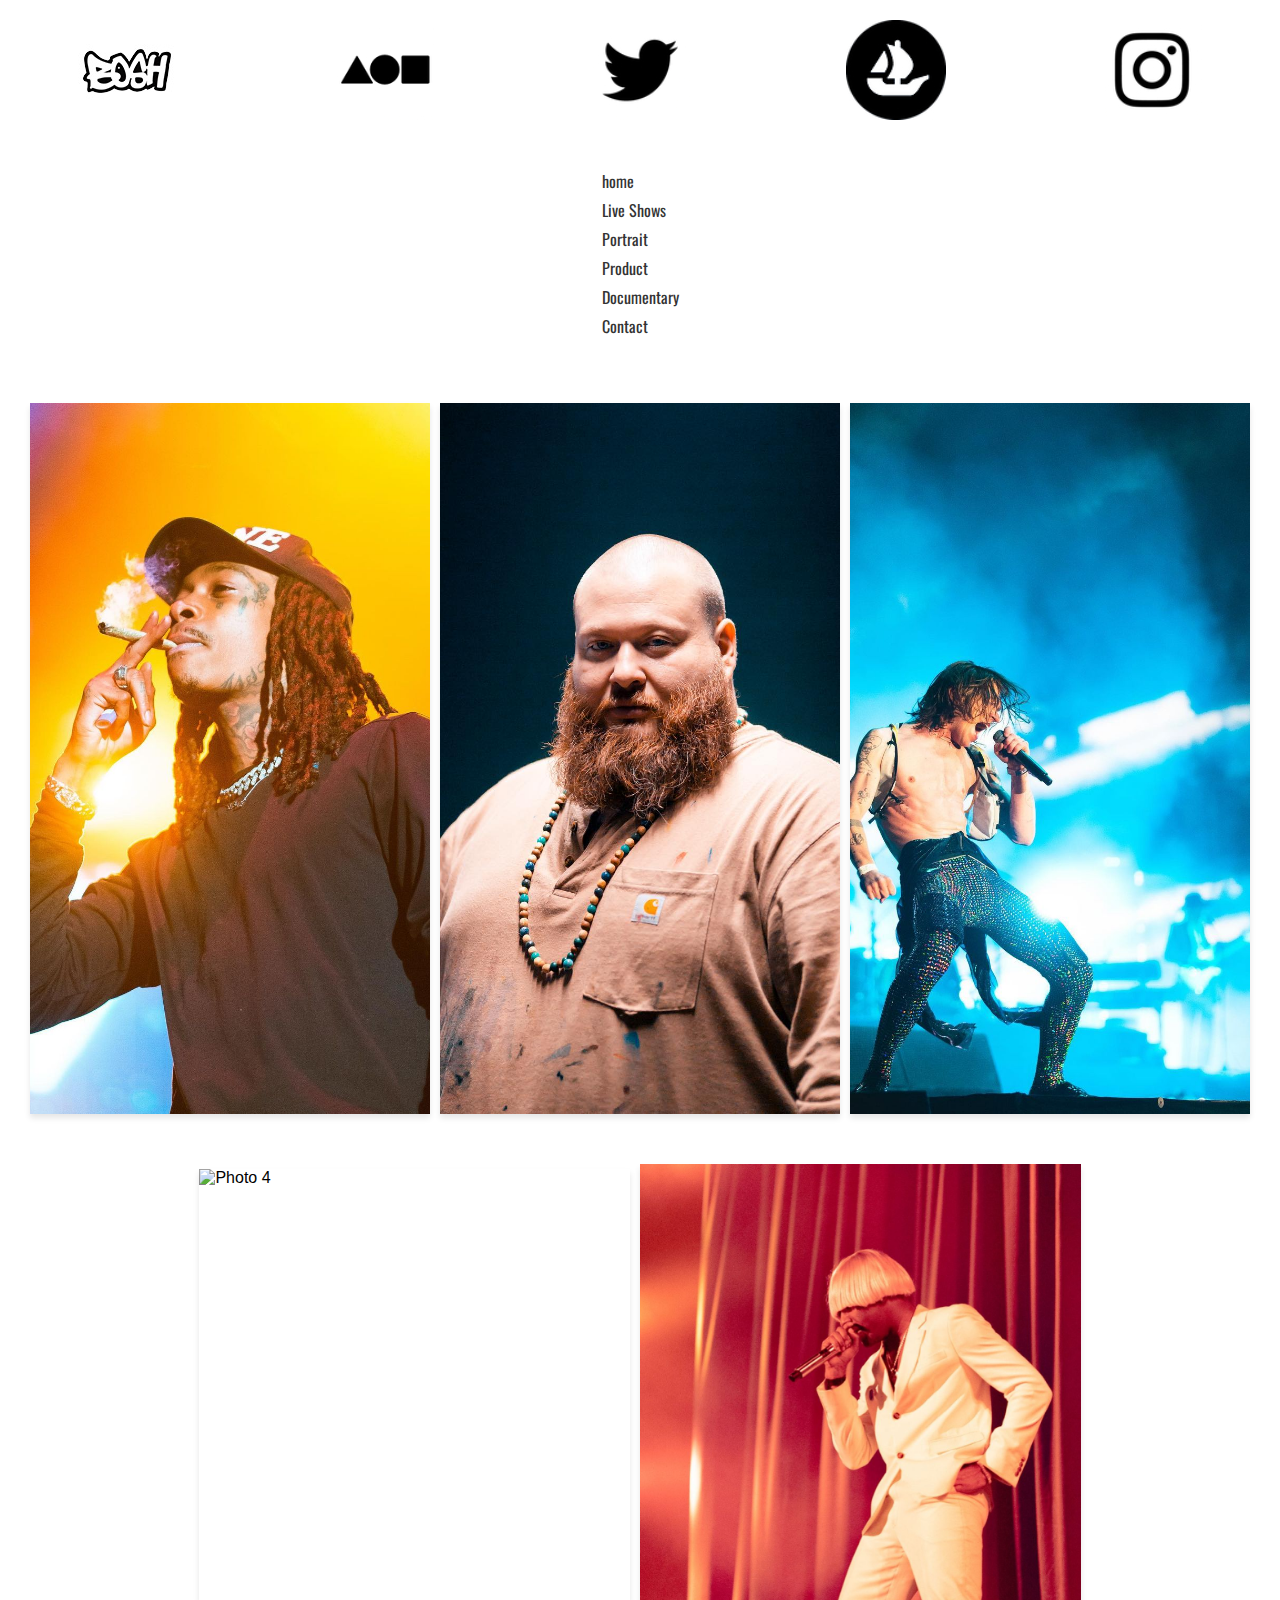
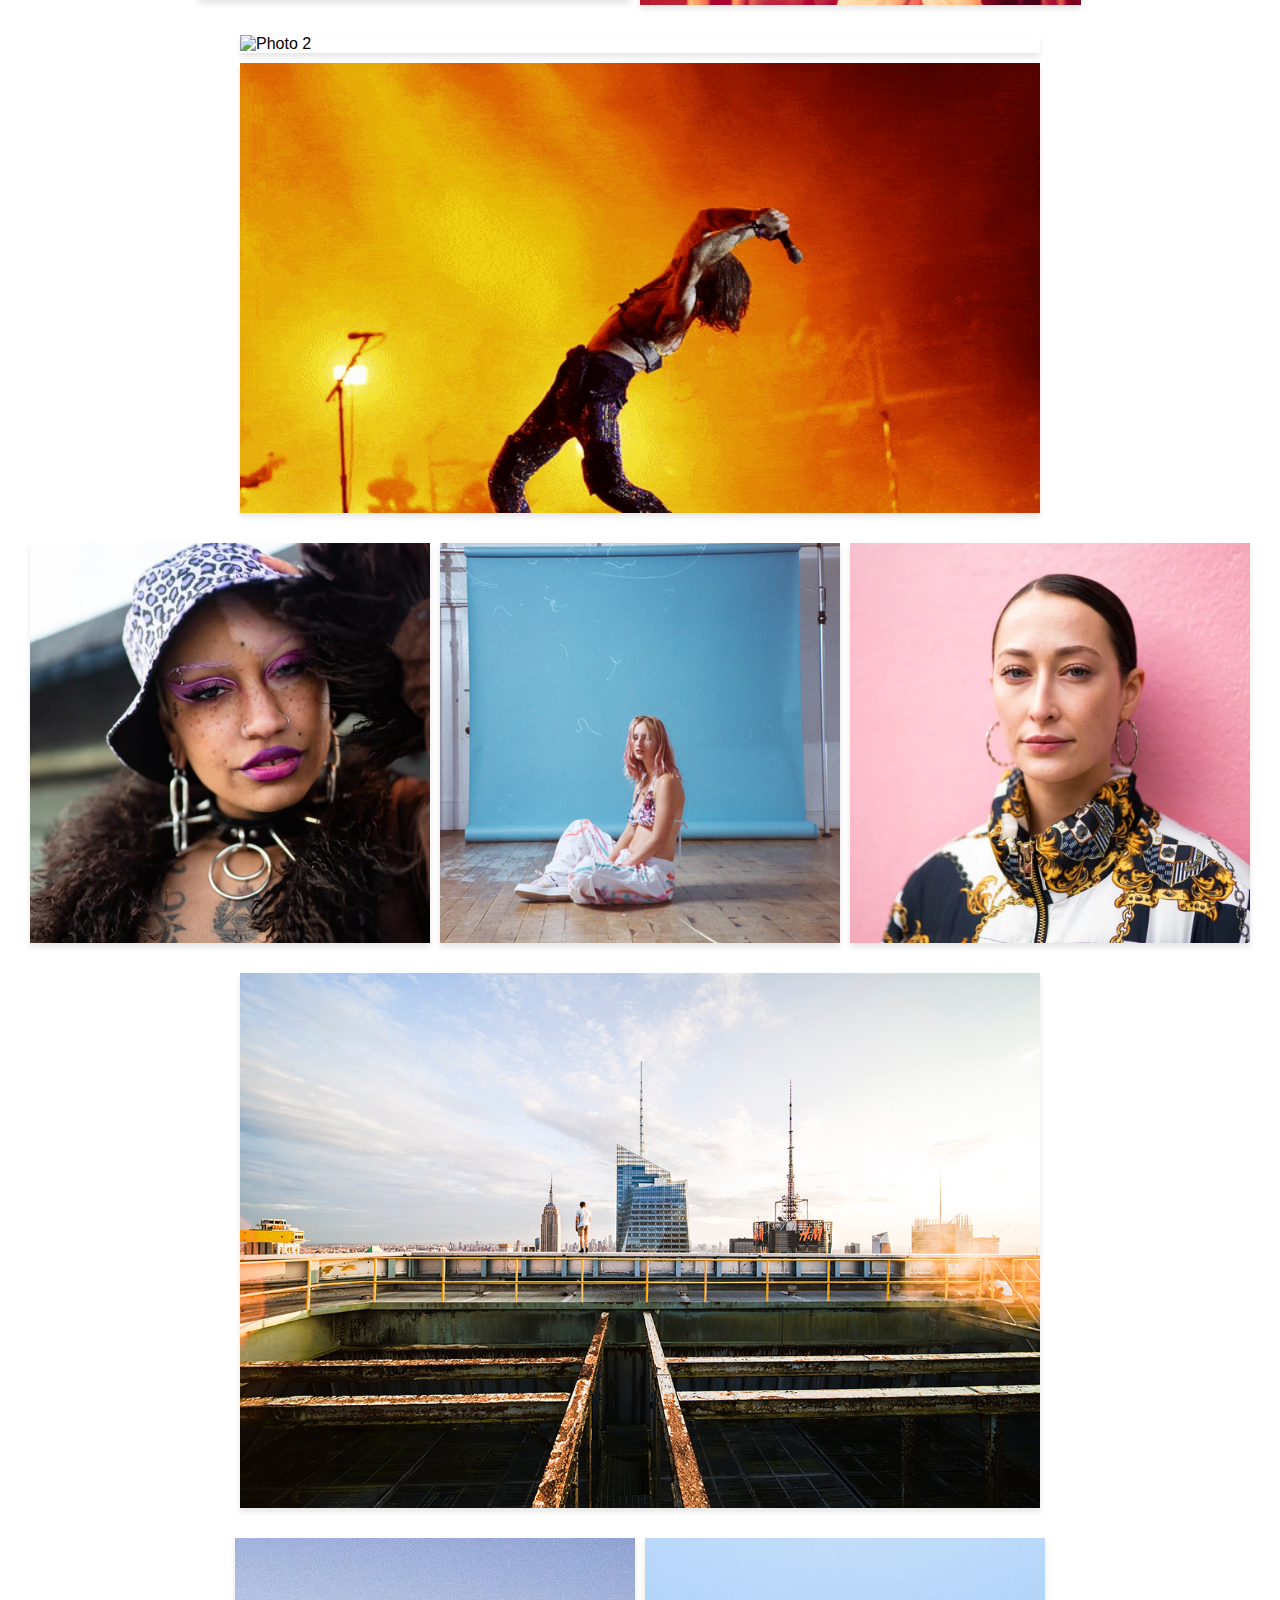
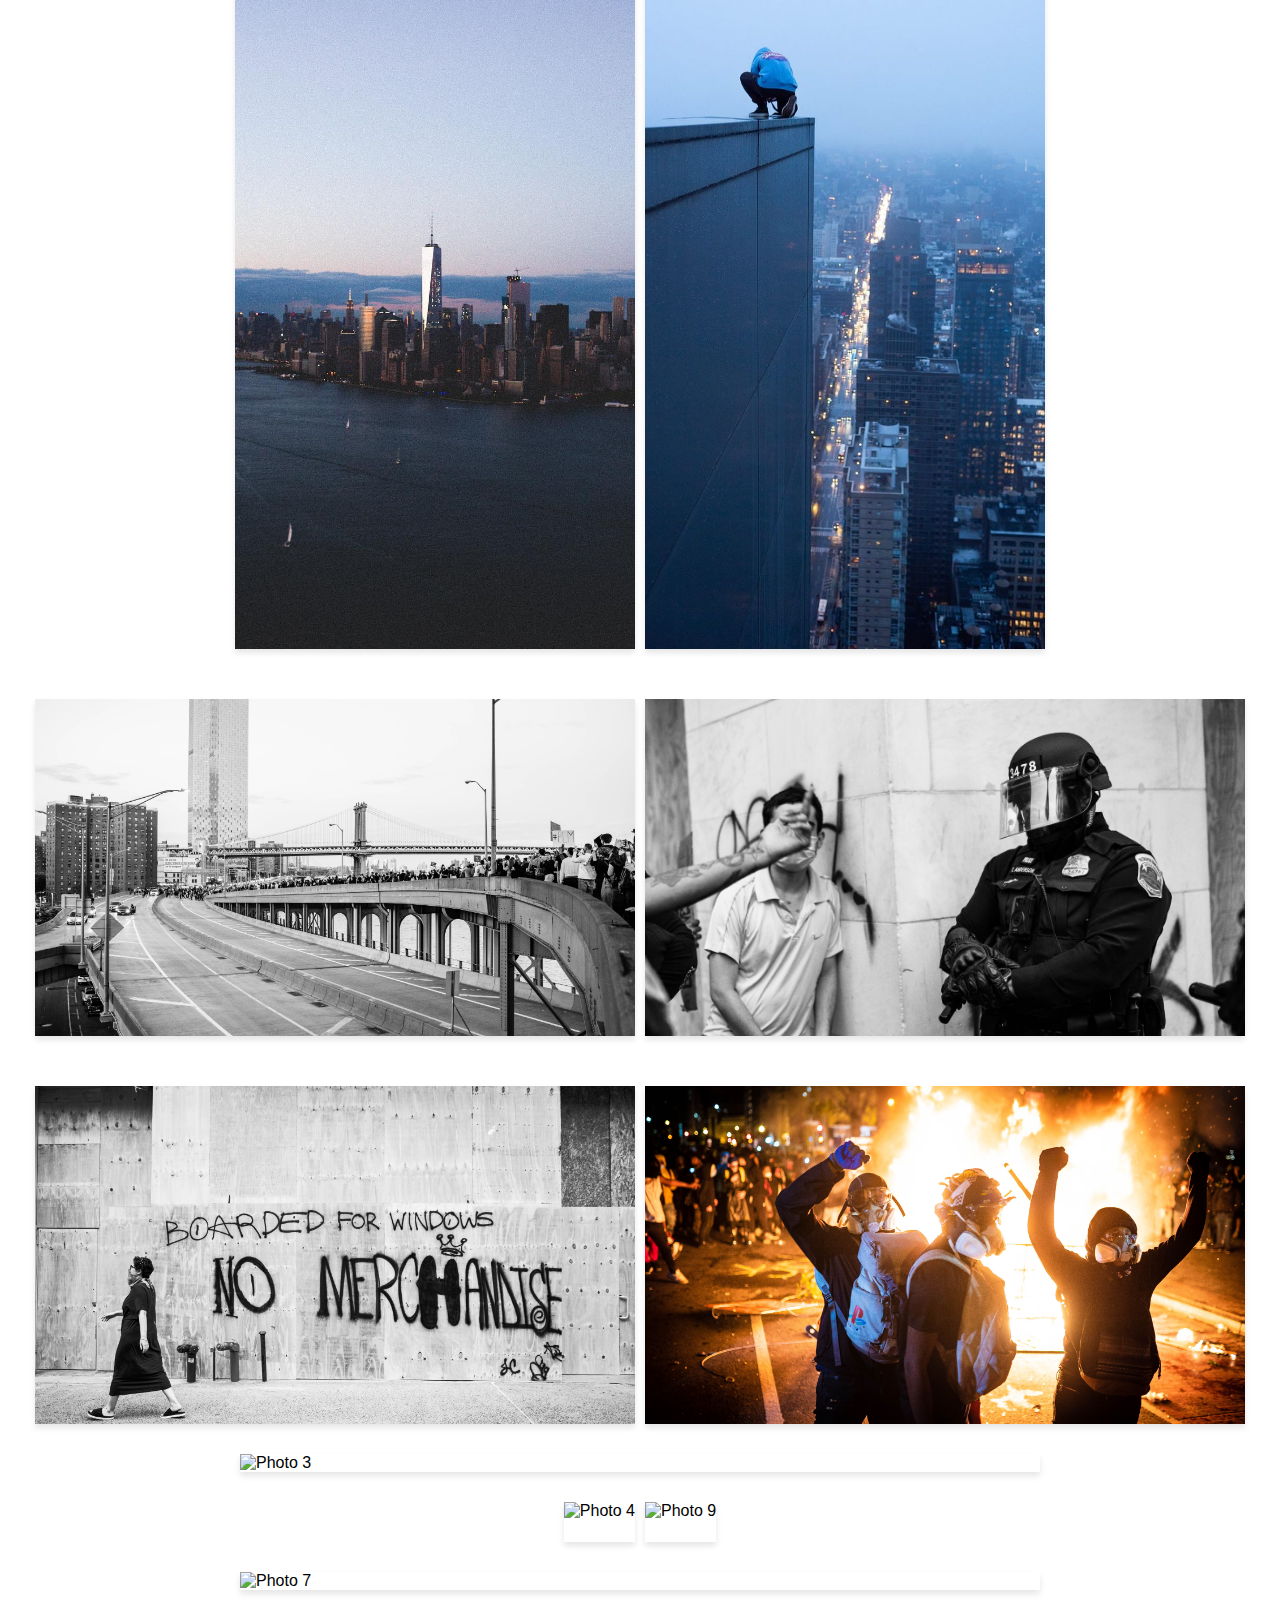
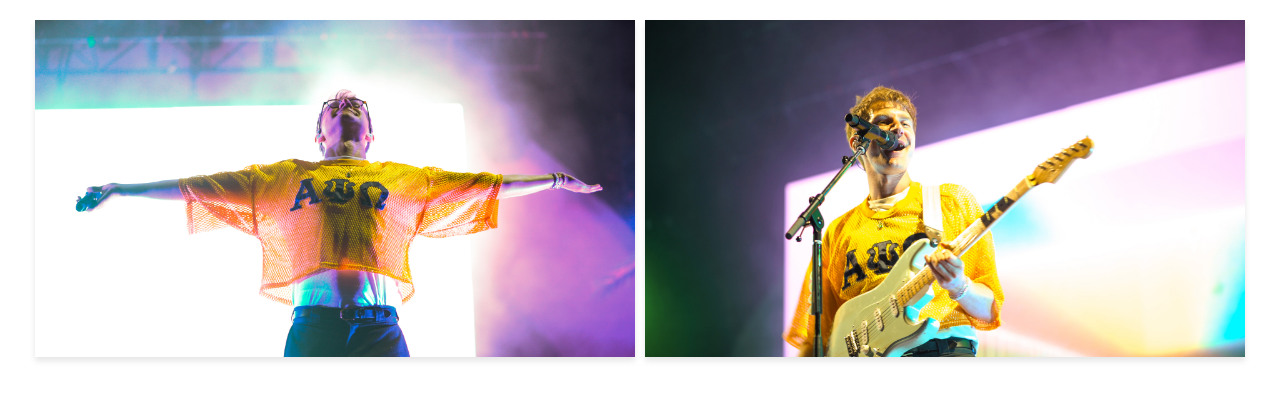
==== index.html @ 6829c410 "Add files via upload" ====
<!DOCTYPE html>
<html lang="en">

<head>
    <meta charset="UTF-8">
    <meta name="viewport" content="width=device-width, initial-scale=1.0">
    <title>boshjerns</title>

    <!-- Oswald font -->
    <link href="https://fonts.googleapis.com/css2?family=Oswald:wght@400;500;600&display=swap" rel="stylesheet">
    <link rel="stylesheet" href="css/styles.css">


</head>

<body>
    <div class="header">
        <div class="menu">
            <a href="index.html"><img src="logos/boshlogo.jpg" alt="Logo b"></a>
            <a href="https://foundation.app/@bosh" target="_blank"><img src="logos/logo1.jpg" alt="Logo 1"></a>
            <a href="https://twitter.com/boshjerns" target="_blank"><img src="logos/logo2.jpg" alt="Logo 2"></a>
            <a href="https://opensea.io/collection/zoo-york-city" target="_blank"><img src="logos/logo3.jpg"
                    alt="Logo 3"></a>
            <a href="https://www.instagram.com/boshjerns/" target="_blank"><img src="logos/logo4.jpg" alt="Logo 4"></a>
        </div>
    </div>


    <!-- Text Menu -->
    <nav class="text-menu">
        <ul>
            <li><a href="index.html">home</a></li>
            <li><a href="live_shows.html">Live Shows</a></li>
            <li><a href="portrait.html">Portrait</a></li>
            <li><a href="product.html">Product</a></li>
            <li><a href="documentary.html">Documentary</a></li>
            <li><a href="contact.html">Contact</a></li>
        </ul>
    </nav>
    </div>

    <div class="image-container">
                <div class="triptych-container">
            <img src="main/photo23.jpg" alt="Photo 2">
            <img src="main/photo22.jpg" alt="Photo 3">
            <img src="main/photo24.jpg" alt="Photo 4">
        </div>
        <div class="triptychhhhh-container">

            <img src="main/photo20.gif" alt="Photo 4">
            <img src="main/photo20.jpg" alt="Photo 9">
        </div>
        <img src="main/photo3.jpg" alt="Photo 2">
        <img src="main/photo26.gif" alt="Photo 7" style="width: 66%;">

        <div class="triptychh-container">
            <img src="main/photo12.jpg" alt="Photo 2">
            <img src="main/photo13.jpg" alt="Photo 3">
            <img src="main/photo11.jpg" alt="Photo 4">
        </div>
        <img src="main/photo1.jpg" alt="Photo 1">

        <div class="triptych-container">

            <img src="main/photo18.jpg" alt="Photo 4">
            <img src="main/photo19.jpg" alt="Photo 9">
        </div>

        <div class="triptychhh-container">
            <img src="main/photo5.jpg" alt="Photo 5">
            <img src="main/photo6.jpg" alt="Photo 6">
            </div>
            <div class="triptychhh-container">

            <img src="main/photo15.jpg" alt="Photo 7">
            <img src="main/photo10.jpg" alt="Photo 10">

        </div>
        <img src="main/photo2.jpg" alt="Photo 3">
        <div class="triptychhh-container">

        <img src="main/photo4.jpg" alt="Photo 4">
        <img src="main/photo9.jpg" alt="Photo 9">
    </div>


        <img src="main/photo7.jpg" alt="Photo 7">
        <div class="triptychhh-container">

            <img src="main/photo8.jpg" alt="Photo 7">
            <img src="main/photo14.jpg" alt="Photo 7">

        </div>
    </div>


    <!-- Include the external JS script to load images -->
    <script>
        document.addEventListener("DOMContentLoaded", function () {
            const imageGrid = document.getElementById('imageGrid');
            let imageIndex = 1;
            const extensions = ['webp', 'jpg', 'png', 'PNG'];
            let currentExtensionIndex = 0;

            function addImageToGrid() {
                const currentExtension = extensions[currentExtensionIndex];
                const imageName = `photo${imageIndex}.${currentExtension}`;
                const img = new Image();

                img.onload = function () {
                    const gridItem = document.createElement('div');
                    gridItem.classList.add('grid-item');
                    gridItem.style.backgroundImage = `url('documentary/${imageName}')`;
                    imageGrid.appendChild(gridItem);

                    // Try to load the next image
                    imageIndex++;
                    addImageToGrid();
                };

                img.onerror = function () {
                    // If there are more extensions to try, switch to the next one and reset the index
                    if (currentExtensionIndex < extensions.length - 1) {
                        currentExtensionIndex++;
                        imageIndex = 1;
                        addImageToGrid();
                    } else {
                        // If we were already loading the last extension type, stop
                        console.log(`Failed to load image: documentary/${imageName}`);
                    }
                };

                img.src = `documentary/${imageName}`;
            }

            addImageToGrid();
        });
    </script>

    <script>
        document.addEventListener("DOMContentLoaded", function () {
            const folderName = 'documentary';
            populateImageGrid(folderName);
        });
    </script>
</body>

</html>
---- css/styles.css ----
.image-container {
    display: flex;
    flex-direction: column;  /* Stack images vertically */
    align-items: center;     /* Center images horizontally */
    gap: 10px;               /* Adjust as needed for spacing between images */
    padding: 20px;
}

.image-container img {
    width: 100%;             /* Make images fill the container width */
    max-width: 800px;        /* Adjust as needed to set a max width for the images */
    height: auto;            /* Maintain aspect ratio */
    object-fit: contain;
    box-shadow: 0 4px 6px rgba(0, 0, 0, 0.1);
}
/* Reset default styles for body */
body {
font-family: 'Arial', sans-serif;
margin: 0;
padding: 0;
}

/* Styles for the header container */
.header {
display: flex;
flex-direction: column;
align-items: center;
background-color: #ffffff;
}

/* Styles for the logo menu */
.menu {
display: flex;
justify-content: center;
padding: 10px 5%;
width: 100%; /* Expand the menu to full width */
}

.menu a {
flex: 1;
max-width: calc(45% - 10px);
padding: 10px;
box-sizing: border-box;
text-align: center;
}

.menu img {
max-width: 100%;
height: auto;
cursor: pointer;
}

/* Styles for the text menu */
.text-menu {
display: flex;
flex-direction: column; /* Stack children vertically */
align-items: center; /* Center items horizontally */
padding: 20px; /* Add some padding */
}

.text-menu ul {
list-style: none;
padding: 0;
margin: 0;
}

.text-menu li {
margin: 5px 0; /* Add some vertical spacing between items */
}

.text-menu a {
font-family: 'Oswald', sans-serif;
text-decoration: none;
color: #333;
font-size: 16px;
transition: color 0.3s;
}

.text-menu a:hover {
color: #007bff;
}


/* Styles for the grid container and items */
.grid-container {
display: grid;
grid-template-columns: repeat(3, 1fr);
gap: 5px;
padding: 20px 5%;
}

.grid-item {
width: 100%;
padding-bottom: 100%;
background-size: cover;
background-position: center;
}
.triptych-container {
    display: flex;
    justify-content: center; /* Center the triptych container horizontally */
    align-items: center;     /* Center the triptych container vertically */
    gap: 10px;               /* Adjust as needed for spacing between images */
    padding: 20px;
}

.triptych-container img {
    width: 33.333%;          /* Each image takes up one third of the container */
    aspect-ratio: 9 / 16 ;    /* Maintain a 16:9 aspect ratio */
    object-fit: cover;       /* Cover the area of the element, might crop the image */
    box-shadow: 0 4px 6px rgba(0, 0, 0, 0.1);
}


.triptychh-container {
    display: flex;
    justify-content: center; /* Center the triptych container horizontally */
    align-items: center;     /* Center the triptych container vertically */
    gap: 10px;               /* Adjust as needed for spacing between images */
    padding: 20px;
}

.triptychh-container img {
    width: 33.333%;          /* Each image takes up one third of the container */
    aspect-ratio: 9 / 9 ;    /* Maintain a 16:9 aspect ratio */
    object-fit: cover;       /* Cover the area of the element, might crop the image */
    box-shadow: 0 4px 6px rgba(0, 0, 0, 0.1);
}
.triptychhh-container {
    display: flex;
    justify-content: center; /* Center the triptych container horizontally */
    align-items: center;     /* Center the triptych container vertically */
    gap: 10px;               /* Adjust as needed for spacing between images */
    padding: 20px;
}

.triptychhh-container img {
    width: 50%;          /* Each image takes up one third of the container */
    aspect-ratio: 16 / 9 ;    /* Maintain a 16:9 aspect ratio */
    object-fit: cover;       /* Cover the area of the element, might crop the image */
    box-shadow: 0 4px 6px rgba(0, 0, 0, 0.1);
}
.triptychhhhh-container {
    display: flex;
    justify-content: center; /* Center the triptych container horizontally */
    align-items: center;     /* Center the triptych container vertically */
    gap: 10px;               /* Adjust as needed for spacing between images */
    padding: 20px;
}

.triptychhhhh-container img {
    width: 50%;          /* Each image takes up one third of the container */
    aspect-ratio: 9 / 9 ;    /* Maintain a 16:9 aspect ratio */
    object-fit: cover;       /* Cover the area of the element, might crop the image */
    box-shadow: 0 4px 6px rgba(0, 0, 0, 0.1);
}
/* Media query for screens smaller than 768px */
/* Media query for screens smaller than 768px */
@media (max-width: 768px) {
    
.menu {
padding: 10px 0;
}

/* Adjusting spacing for the text menu on smaller screens */
.text-menu ul {
padding: 0 2%;  /* Adjust padding to create a bit more space on the sides */
}

.text-menu li {
margin-right: 10px;  /* Add some right margin to separate the items */
}

.text-menu li:last-child {
margin-right: 0;  
}

.text-menu a {
font-size: 14px;  /* Increase the font size a bit */
}
}
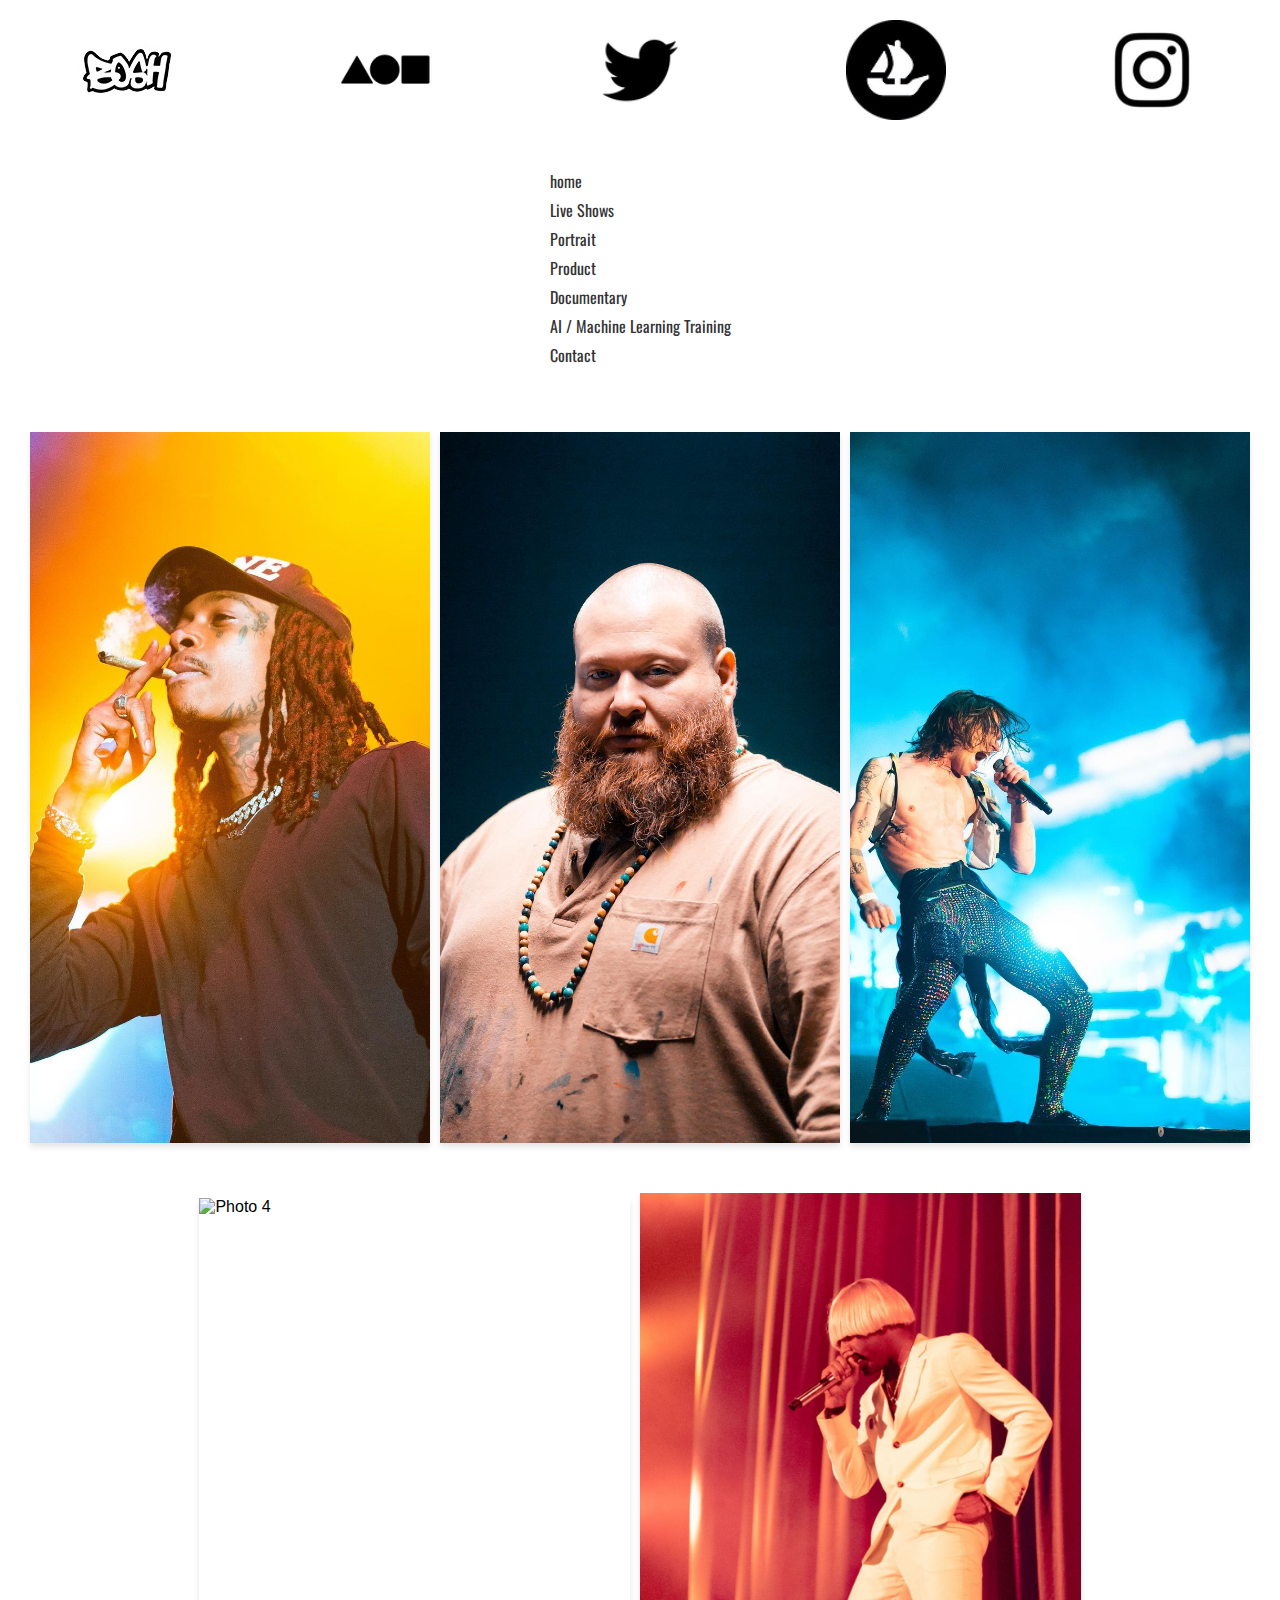
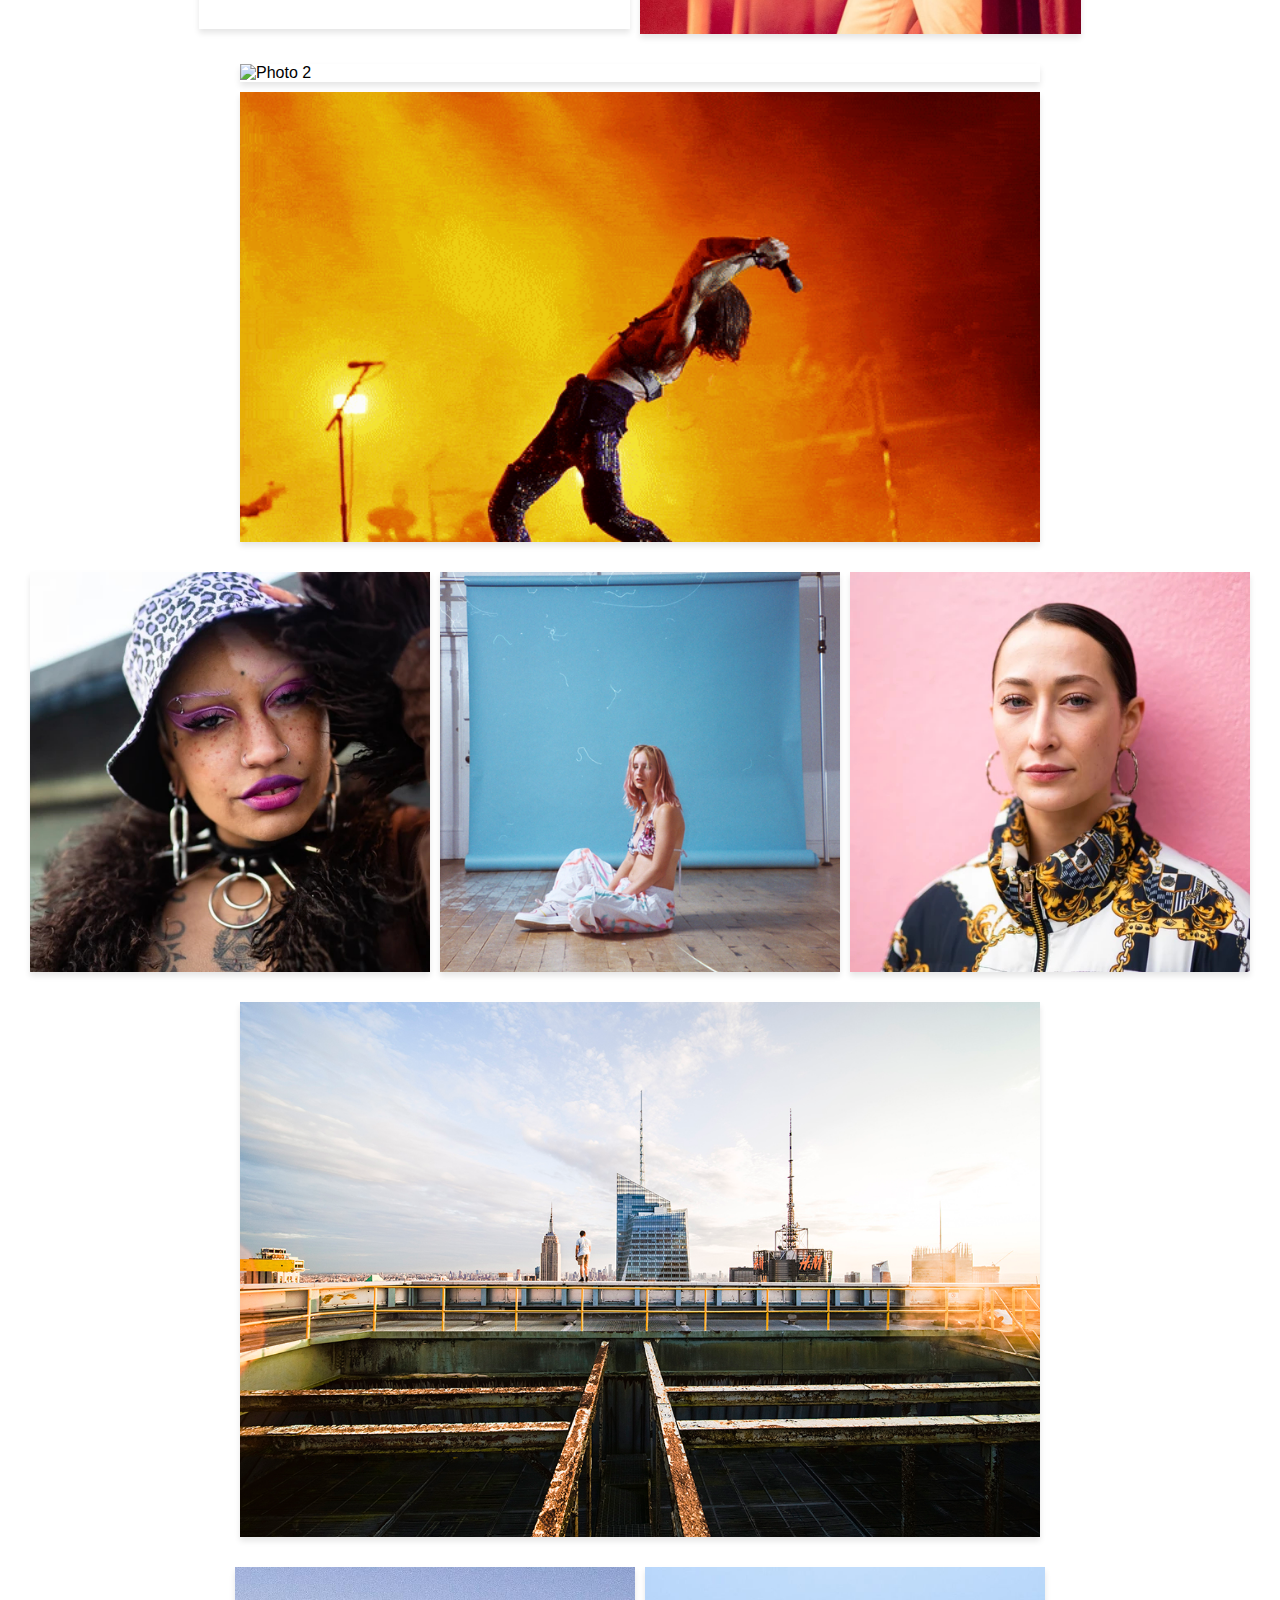
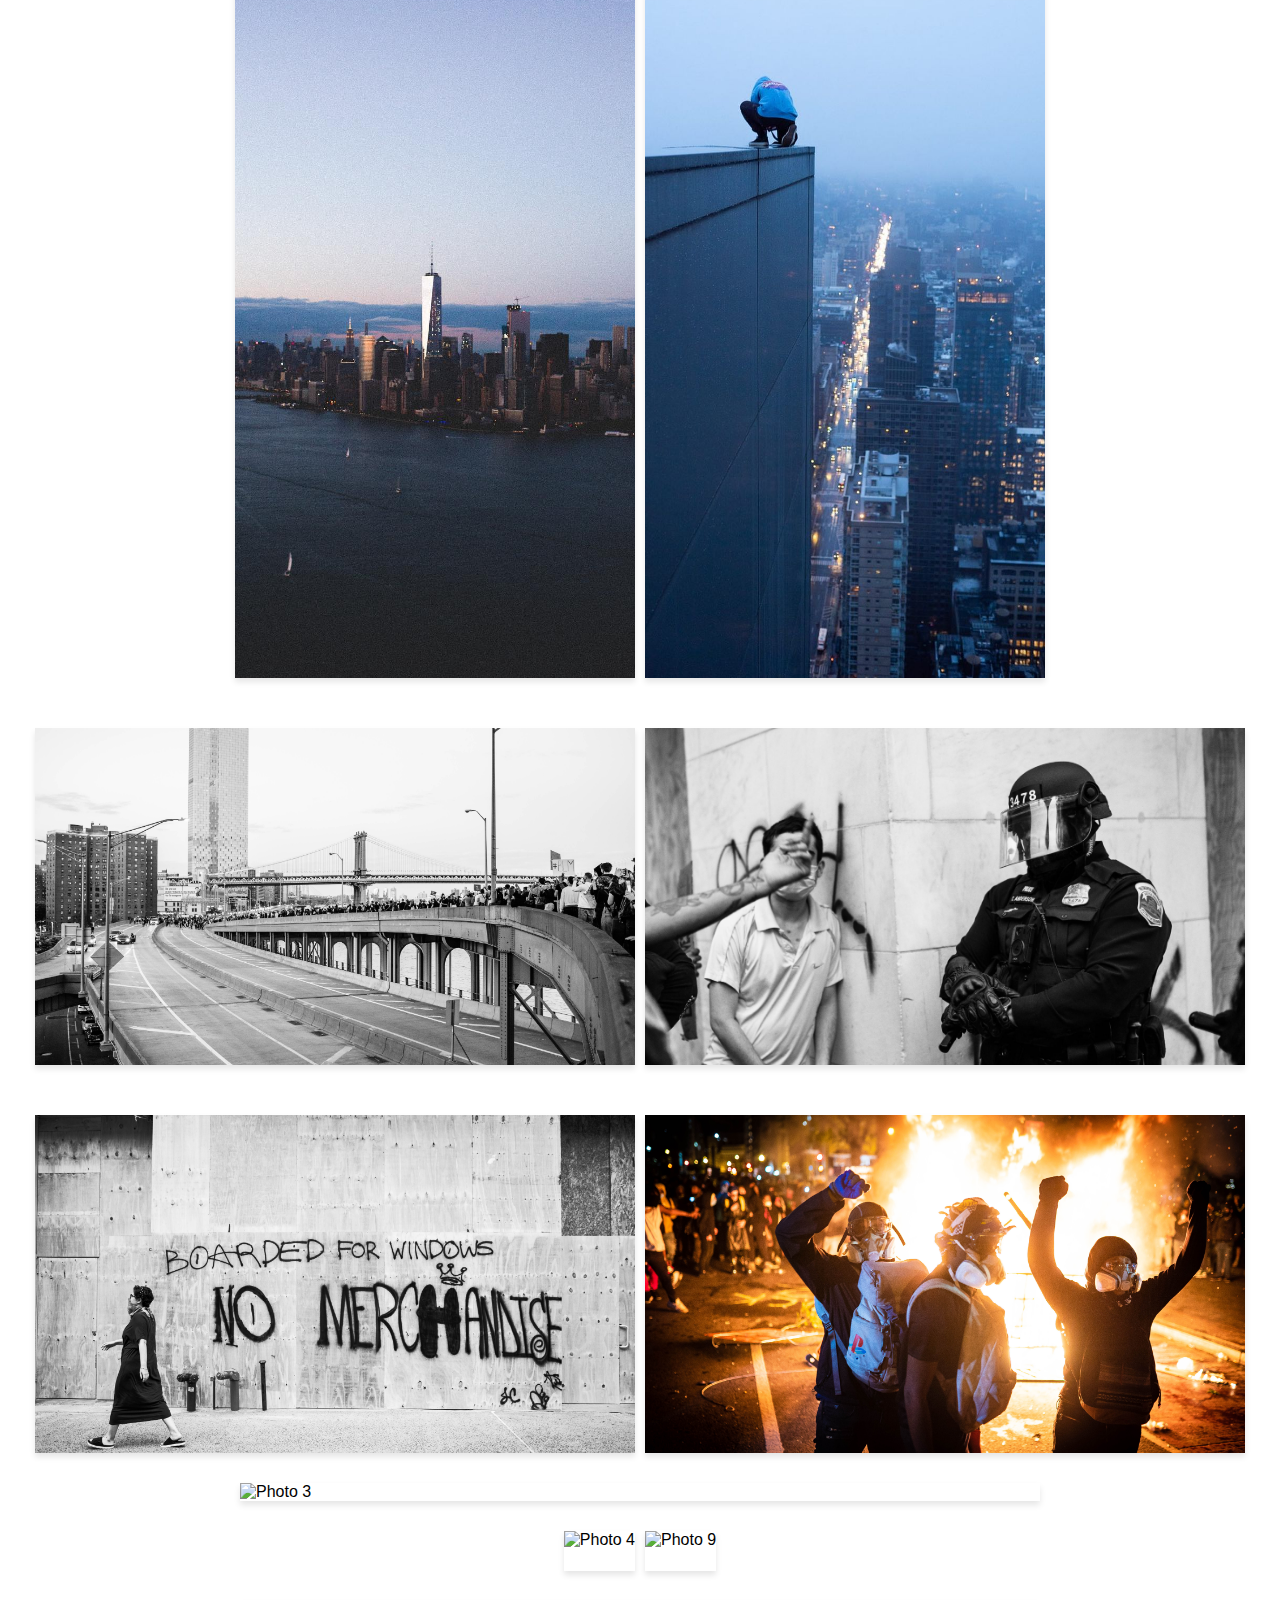
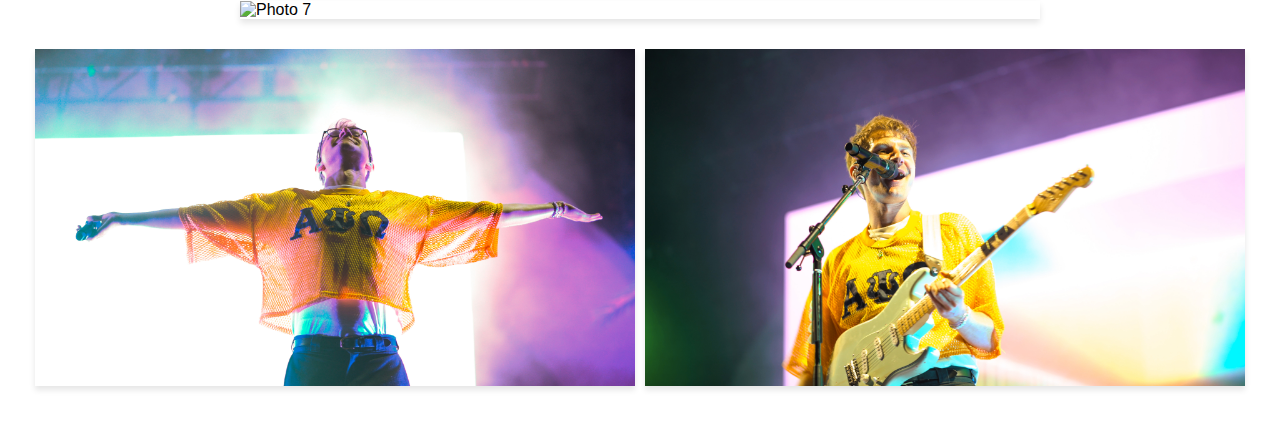
==== commit c49aa64d: "Add files via upload" ====
--- a/index.html
+++ b/index.html
@@ -34,6 +34,7 @@
             <li><a href="portrait.html">Portrait</a></li>
             <li><a href="product.html">Product</a></li>
             <li><a href="documentary.html">Documentary</a></li>
+            <li><a href="AI.html">AI / Machine Learning Training</a></li>
             <li><a href="contact.html">Contact</a></li>
         </ul>
     </nav>
--- a/css/styles.css
+++ b/css/styles.css
@@ -153,7 +153,86 @@
     object-fit: cover;       /* Cover the area of the element, might crop the image */
     box-shadow: 0 4px 6px rgba(0, 0, 0, 0.1);
 }
-/* Media query for screens smaller than 768px */
+.triptychhht-container {
+    display: flex;
+    justify-content: center; /* Center the triptych container horizontally */
+    align-items: center;     /* Center the triptych container vertically */
+    gap: 10px;               /* Adjust as needed for spacing between images */
+    padding: 20px;
+}
+
+.triptychhht-container img {
+    width: 75%;          /* Each image takes up one third of the container */
+    object-fit: cover;       /* Cover the area of the element, might crop the image */
+    box-shadow: 0 4px 6px rgba(0, 0, 0, 0.1);
+}
+
+.ai-projects {
+    max-width: 1200px;
+    margin: 0 auto;
+    padding: 20px;
+}
+
+.project {
+    margin-bottom: 40px;
+}
+
+.project h2 {
+    font-family: 'Oswald', sans-serif;
+    color: #333;
+    font-size: 1.5em;
+    margin-bottom: 10px;
+}
+
+.project p {
+    font-family: 'Arial', sans-serif;
+    color: #666;
+    line-height: 1.6;
+}
+
+.project-image {
+    width: 100%; /* Responsive image */
+    height: auto;
+    border: 1px solid #ddd;
+    border-radius: 4px;
+    padding: 5px;
+    margin-top: 10px;
+}
+
+/* Responsive container */
+.container {
+    width: 95%;
+    margin: auto;
+    overflow: hidden; /* Clearfix for the floats */
+}
+
+.project-content {
+    display: flex;
+    justify-content: space-between;
+    margin-top: 20px;
+}
+
+.training-data,
+.model-results {
+    width: 48%; /* Adjust width as needed */
+}
+
+.training-image,
+.result-image {
+    width: 100%;
+    height: auto;
+    border: 1px solid #ddd;
+    border-radius: 4px;
+    padding: 5px;
+}
+
+.introduction {
+    margin-bottom: 30px;
+}
+
+
+
+
 /* Media query for screens smaller than 768px */
 @media (max-width: 768px) {
     
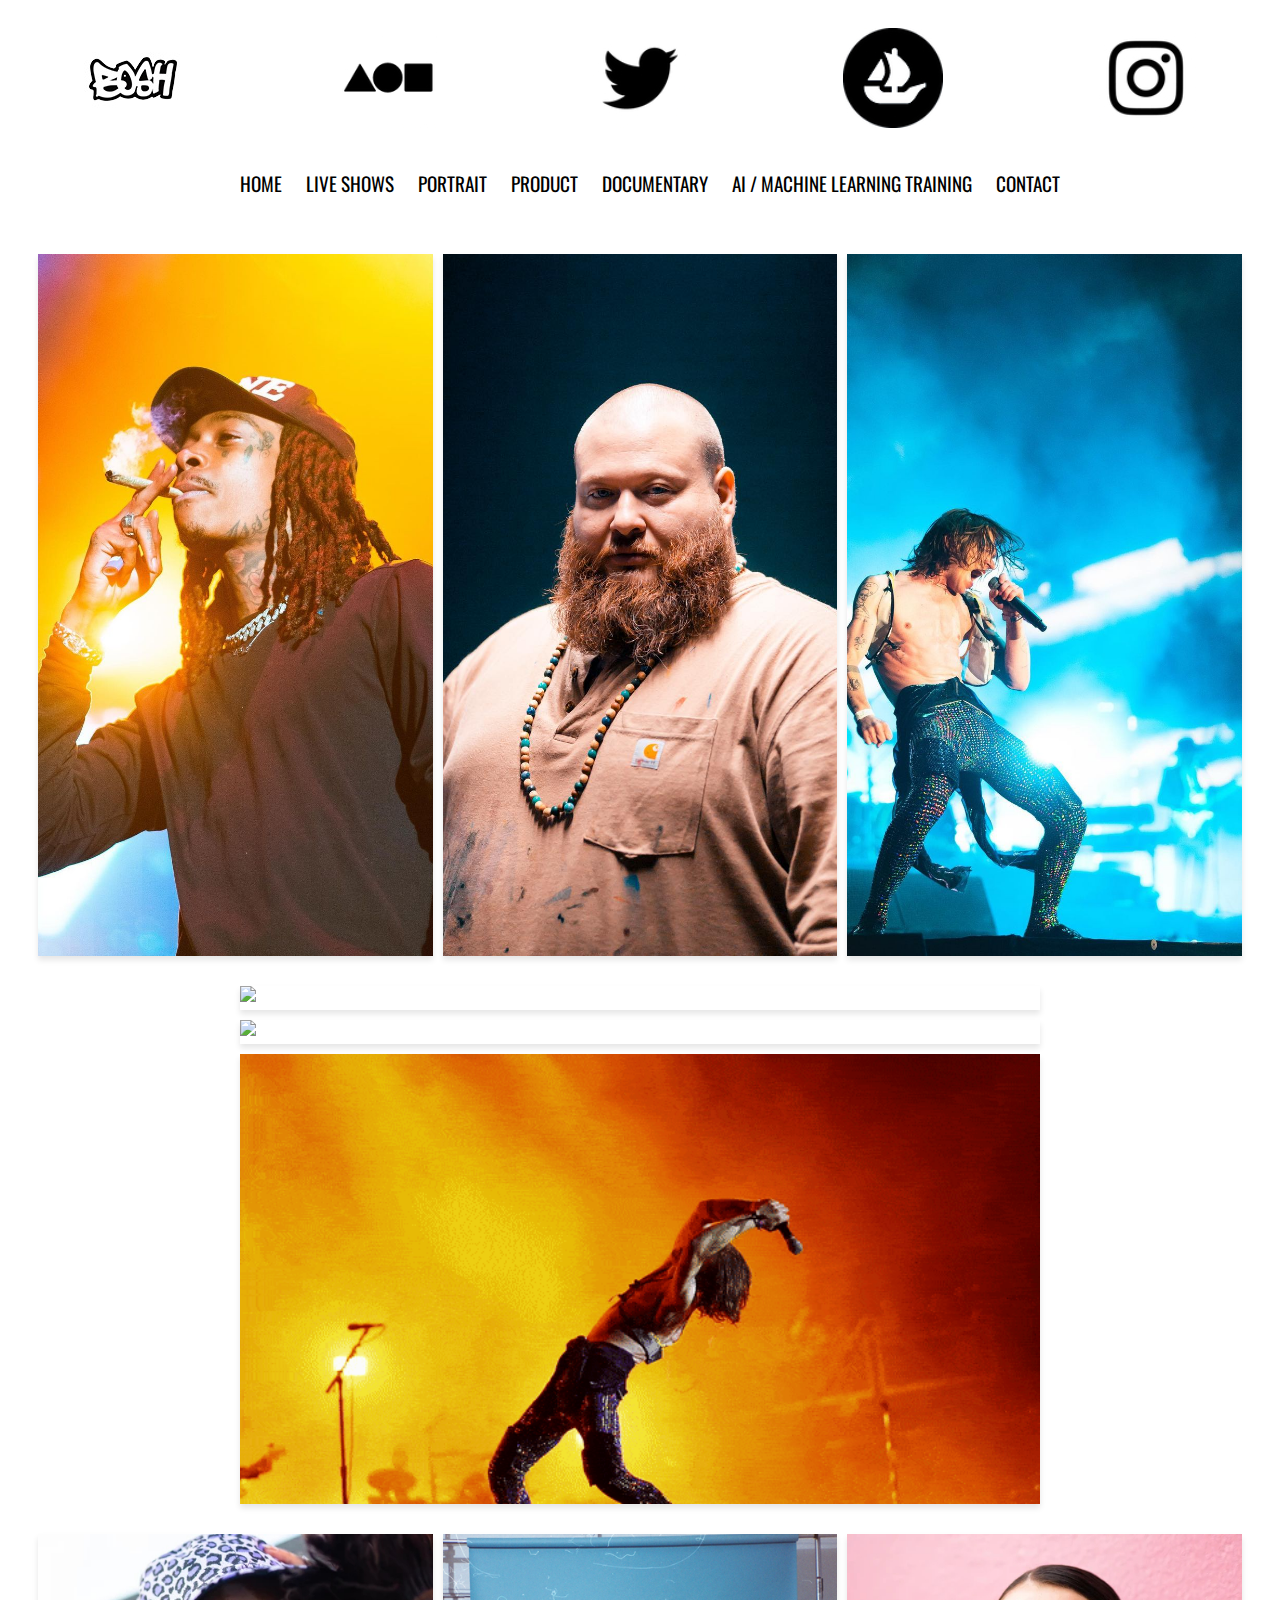
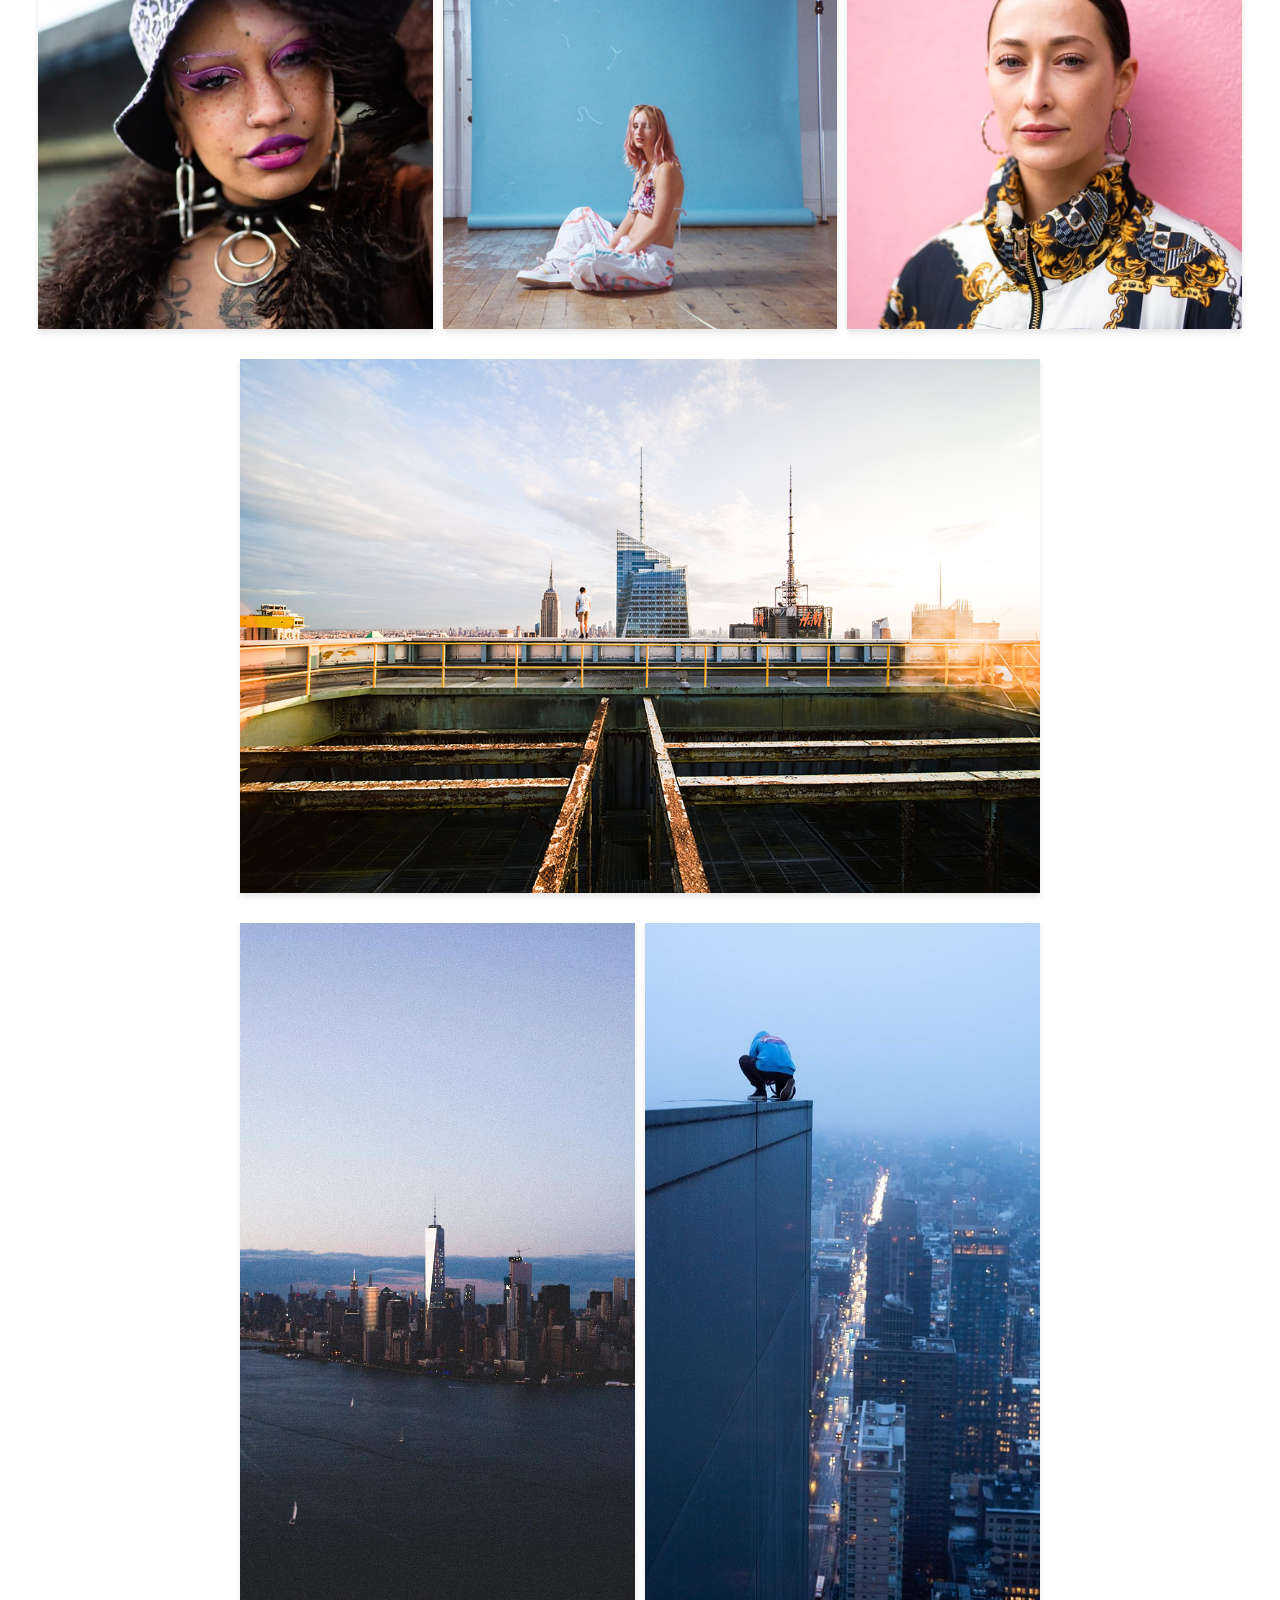
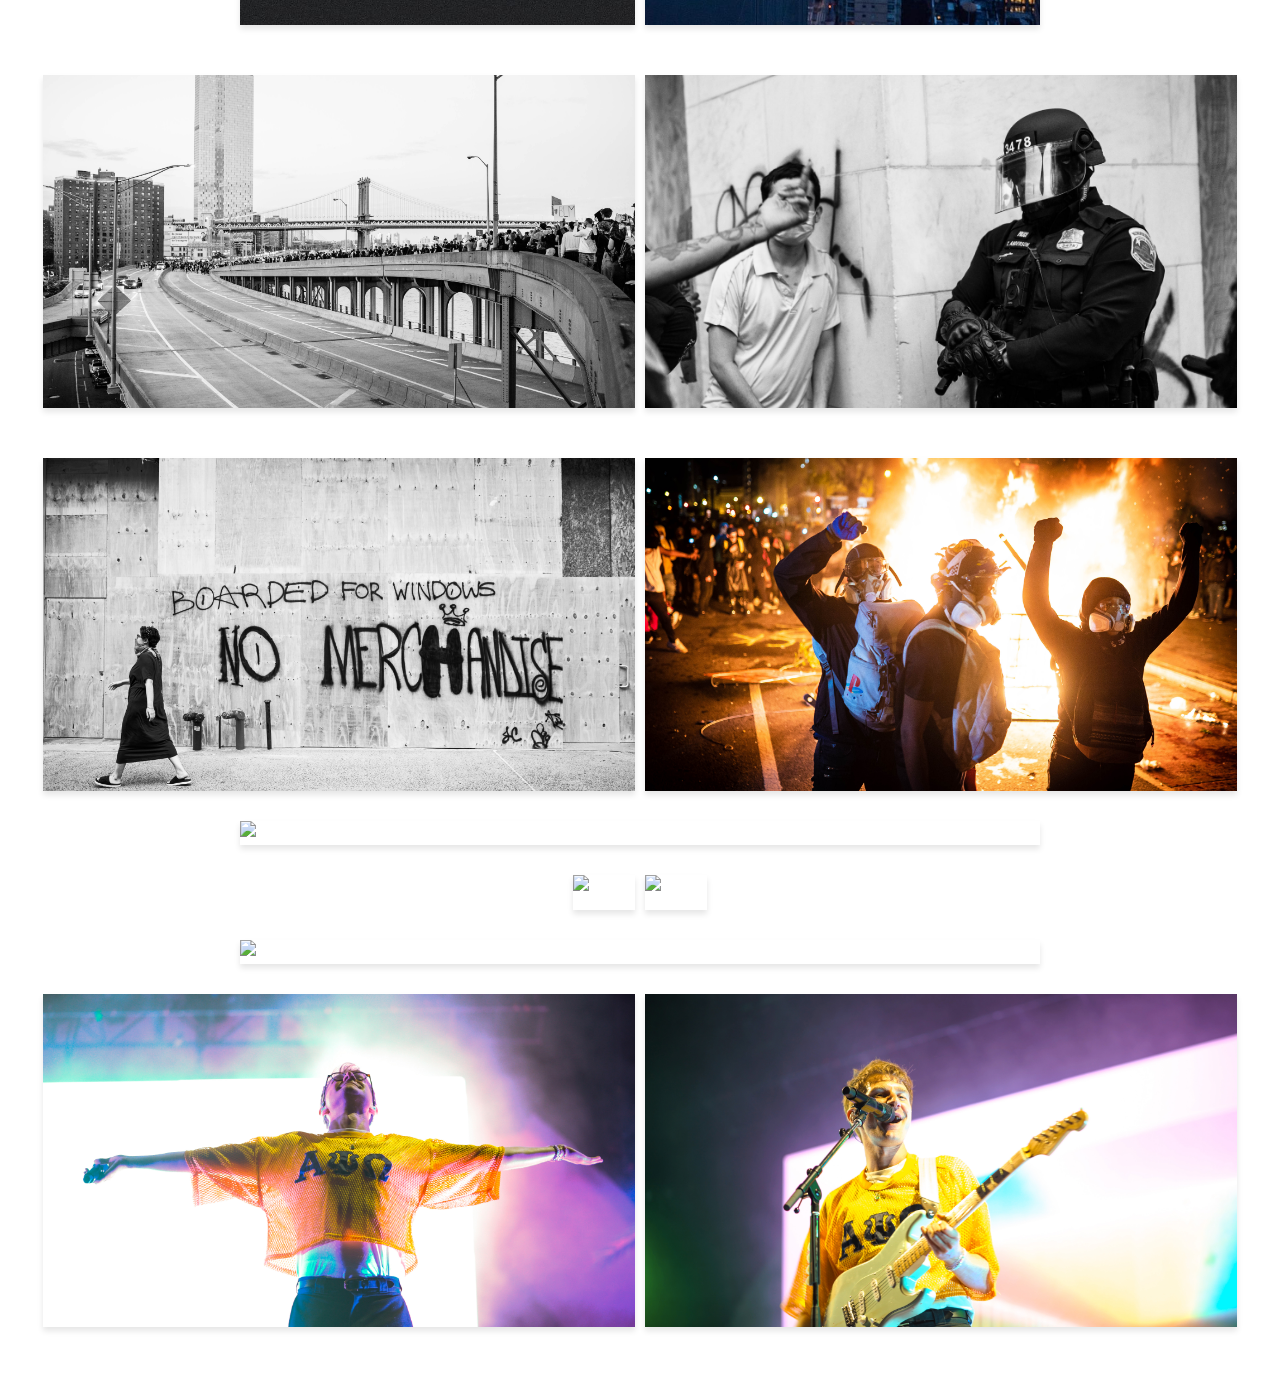
==== commit 4e3fba07: "Add files via upload" ====
--- a/index.html
+++ b/index.html
@@ -46,11 +46,8 @@
             <img src="main/photo22.jpg" alt="Photo 3">
             <img src="main/photo24.jpg" alt="Photo 4">
         </div>
-        <div class="triptychhhhh-container">
 
-            <img src="main/photo20.gif" alt="Photo 4">
-            <img src="main/photo20.jpg" alt="Photo 9">
-        </div>
+            <img src="main/photo20.gif" alt="Photo 4"style="width: 66%;">
         <img src="main/photo3.jpg" alt="Photo 2">
         <img src="main/photo26.gif" alt="Photo 7" style="width: 66%;">
 
--- a/css/styles.css
+++ b/css/styles.css
@@ -15,9 +15,9 @@
 }
 /* Reset default styles for body */
 body {
-font-family: 'Arial', sans-serif;
-margin: 0;
-padding: 0;
+    background-color: #ffffff; /* Dark background */
+    color: #fff; /* Light text for contrast */
+    font-family: 'Oswald', sans-serif; /* Oswald font for content */
 }
 
 /* Styles for the header container */
@@ -50,34 +50,26 @@
 cursor: pointer;
 }
 
-/* Styles for the text menu */
-.text-menu {
-display: flex;
-flex-direction: column; /* Stack children vertically */
-align-items: center; /* Center items horizontally */
-padding: 20px; /* Add some padding */
-}
-
 .text-menu ul {
-list-style: none;
-padding: 0;
-margin: 0;
-}
-
-.text-menu li {
-margin: 5px 0; /* Add some vertical spacing between items */
+    list-style-type: none;
+    text-align: center; /* Centering menu items */
+}
+
+.text-menu ul li {
+    display: inline; /* Horizontal menu */
+    margin-right: 20px;
 }
 
 .text-menu a {
-font-family: 'Oswald', sans-serif;
-text-decoration: none;
-color: #333;
-font-size: 16px;
-transition: color 0.3s;
+    color: #000000; /* Bright blue for digital feel */
+    text-decoration: none;
+    font-size: 1.2em; /* Slightly larger font size */
+    text-transform: uppercase; /* Uppercase for a more retro feel */
 }
 
 .text-menu a:hover {
-color: #007bff;
+    color: #4db2ff; /* Neon green for hover effect */
+    text-shadow: 0 0 10px #4db2ff; /* Soft glow on hover */
 }
 
 
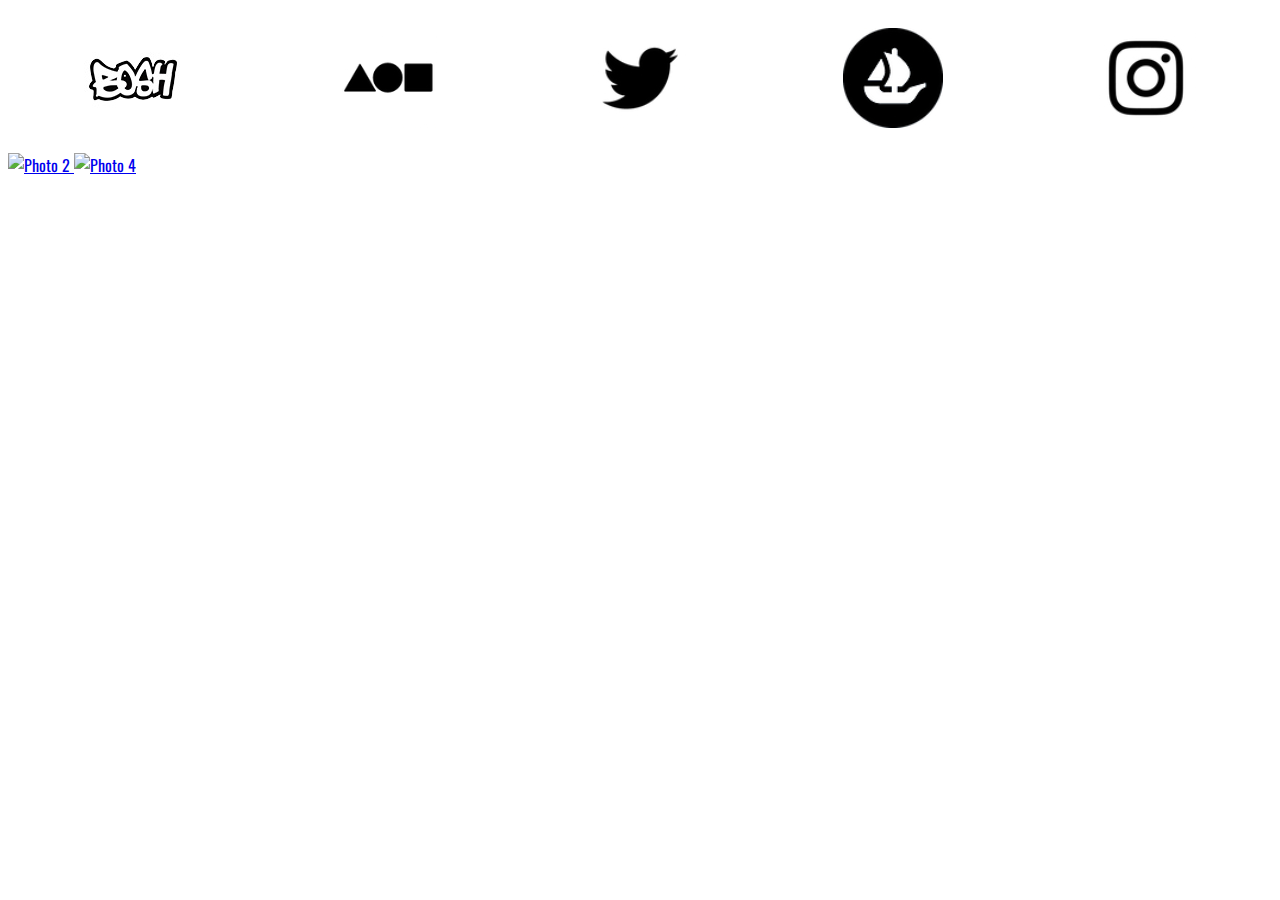
==== commit 9abd3502: "Add files via upload" ====
--- a/index.html
+++ b/index.html
@@ -26,121 +26,25 @@
     </div>
 
 
-    <!-- Text Menu -->
-    <nav class="text-menu">
-        <ul>
-            <li><a href="index.html">home</a></li>
-            <li><a href="live_shows.html">Live Shows</a></li>
-            <li><a href="portrait.html">Portrait</a></li>
-            <li><a href="product.html">Product</a></li>
-            <li><a href="documentary.html">Documentary</a></li>
-            <li><a href="AI.html">AI / Machine Learning Training</a></li>
-            <li><a href="contact.html">Contact</a></li>
-        </ul>
-    </nav>
-    </div>
-
-    <div class="image-container">
-                <div class="triptych-container">
-            <img src="main/photo23.jpg" alt="Photo 2">
-            <img src="main/photo22.jpg" alt="Photo 3">
-            <img src="main/photo24.jpg" alt="Photo 4">
-        </div>
-
-            <img src="main/photo20.gif" alt="Photo 4"style="width: 66%;">
-        <img src="main/photo3.jpg" alt="Photo 2">
-        <img src="main/photo26.gif" alt="Photo 7" style="width: 66%;">
-
-        <div class="triptychh-container">
-            <img src="main/photo12.jpg" alt="Photo 2">
-            <img src="main/photo13.jpg" alt="Photo 3">
-            <img src="main/photo11.jpg" alt="Photo 4">
-        </div>
-        <img src="main/photo1.jpg" alt="Photo 1">
-
-        <div class="triptych-container">
-
-            <img src="main/photo18.jpg" alt="Photo 4">
-            <img src="main/photo19.jpg" alt="Photo 9">
-        </div>
-
-        <div class="triptychhh-container">
-            <img src="main/photo5.jpg" alt="Photo 5">
-            <img src="main/photo6.jpg" alt="Photo 6">
-            </div>
-            <div class="triptychhh-container">
-
-            <img src="main/photo15.jpg" alt="Photo 7">
-            <img src="main/photo10.jpg" alt="Photo 10">
-
-        </div>
-        <img src="main/photo2.jpg" alt="Photo 3">
-        <div class="triptychhh-container">
-
-        <img src="main/photo4.jpg" alt="Photo 4">
-        <img src="main/photo9.jpg" alt="Photo 9">
-    </div>
+<!-- Text Menu -->
+<!-- <nav class="text-menu">
+    <ul>
+        <li style="font-size: 26px;"><a href="index.html">home</a></li>
+        <li style="font-size: 26px;"><a href="photography.html">Photography</a></li>
+        <li style="font-size: 26px;"><a href="AI.html">AI / Machine Learning Training</a></li>
+        <li style="font-size: 26px;"><a href="contact.html">Contact</a></li>
+    </ul>
+</nav> -->
+</div>
 
 
-        <img src="main/photo7.jpg" alt="Photo 7">
-        <div class="triptychhh-container">
+<a href="photography.html">
+    <img class="responsive-image" src="main/bg2.png" alt="Photo 2" style="width: 49%; aspect-ratio: 9 / 9; object-fit: cover;">
+</a>
+<a href="ai.html">
+    <img class="responsive-image" src="main/aibg.png" alt="Photo 4" style="width: 49%; aspect-ratio: 9 / 9; object-fit: cover;">
+</a>
 
-            <img src="main/photo8.jpg" alt="Photo 7">
-            <img src="main/photo14.jpg" alt="Photo 7">
-
-        </div>
-    </div>
-
-
-    <!-- Include the external JS script to load images -->
-    <script>
-        document.addEventListener("DOMContentLoaded", function () {
-            const imageGrid = document.getElementById('imageGrid');
-            let imageIndex = 1;
-            const extensions = ['webp', 'jpg', 'png', 'PNG'];
-            let currentExtensionIndex = 0;
-
-            function addImageToGrid() {
-                const currentExtension = extensions[currentExtensionIndex];
-                const imageName = `photo${imageIndex}.${currentExtension}`;
-                const img = new Image();
-
-                img.onload = function () {
-                    const gridItem = document.createElement('div');
-                    gridItem.classList.add('grid-item');
-                    gridItem.style.backgroundImage = `url('documentary/${imageName}')`;
-                    imageGrid.appendChild(gridItem);
-
-                    // Try to load the next image
-                    imageIndex++;
-                    addImageToGrid();
-                };
-
-                img.onerror = function () {
-                    // If there are more extensions to try, switch to the next one and reset the index
-                    if (currentExtensionIndex < extensions.length - 1) {
-                        currentExtensionIndex++;
-                        imageIndex = 1;
-                        addImageToGrid();
-                    } else {
-                        // If we were already loading the last extension type, stop
-                        console.log(`Failed to load image: documentary/${imageName}`);
-                    }
-                };
-
-                img.src = `documentary/${imageName}`;
-            }
-
-            addImageToGrid();
-        });
-    </script>
-
-    <script>
-        document.addEventListener("DOMContentLoaded", function () {
-            const folderName = 'documentary';
-            populateImageGrid(folderName);
-        });
-    </script>
 </body>
 
 </html>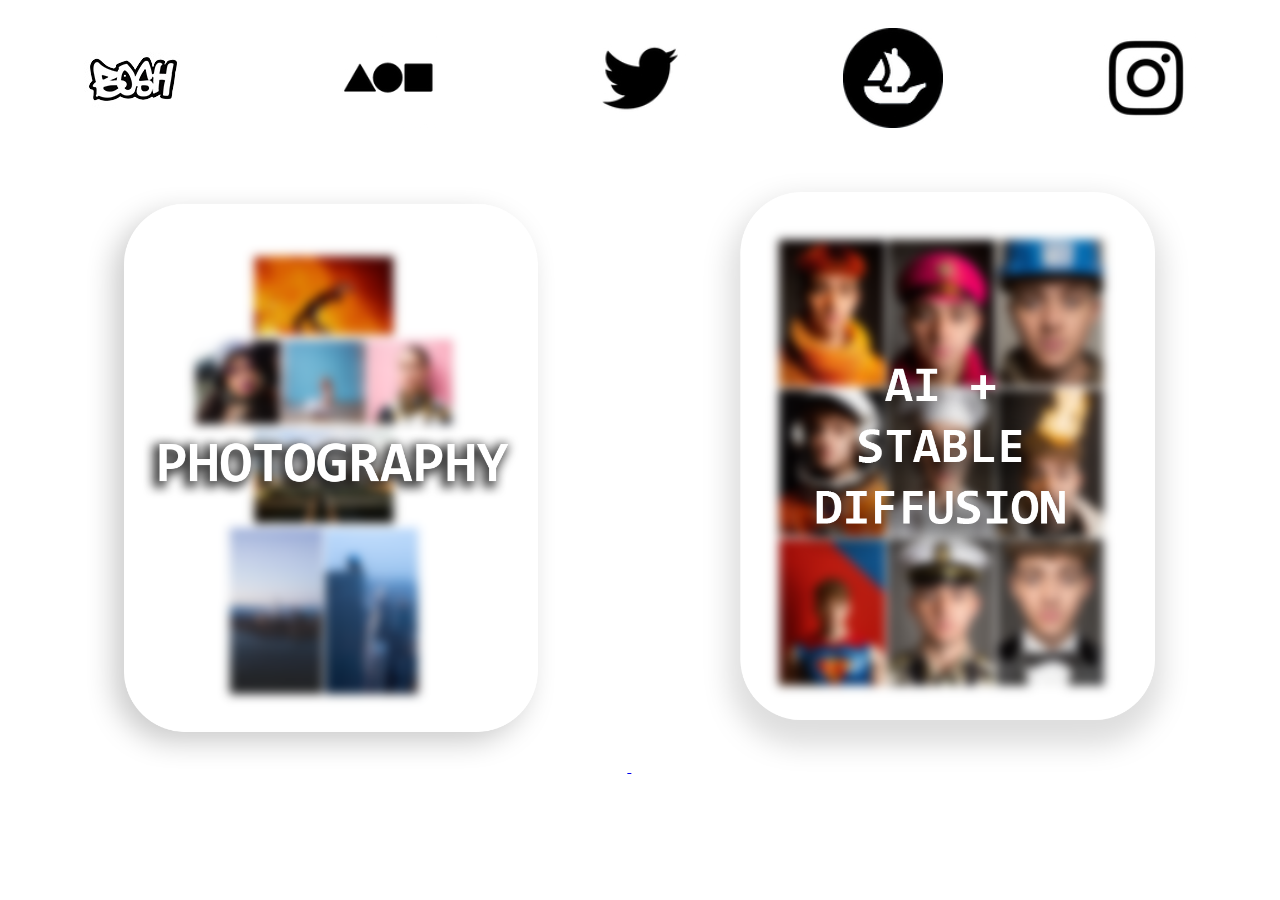
==== commit 54bda499: "Add files via upload" ====
--- a/index.html
+++ b/index.html
@@ -9,7 +9,15 @@
     <!-- Oswald font -->
     <link href="https://fonts.googleapis.com/css2?family=Oswald:wght@400;500;600&display=swap" rel="stylesheet">
     <link rel="stylesheet" href="css/styles.css">
-
+    <style>
+        @media screen and (max-width: 768px) {
+            .responsive-image {
+                width: 100% !important; /* Overrides other inline styles */
+                aspect-ratio: auto;
+                object-fit: cover;
+            }
+        }
+    </style>
 
 </head>
 
--- a/css/styles.css
+++ b/css/styles.css
@@ -227,7 +227,7 @@
 
 /* Media query for screens smaller than 768px */
 @media (max-width: 768px) {
-    
+  
 .menu {
 padding: 10px 0;
 }
@@ -249,3 +249,8 @@
 font-size: 14px;  /* Increase the font size a bit */
 }
 }
+.responsive-image {
+    width: 100%;
+    aspect-ratio: auto;
+    object-fit: cover;
+}